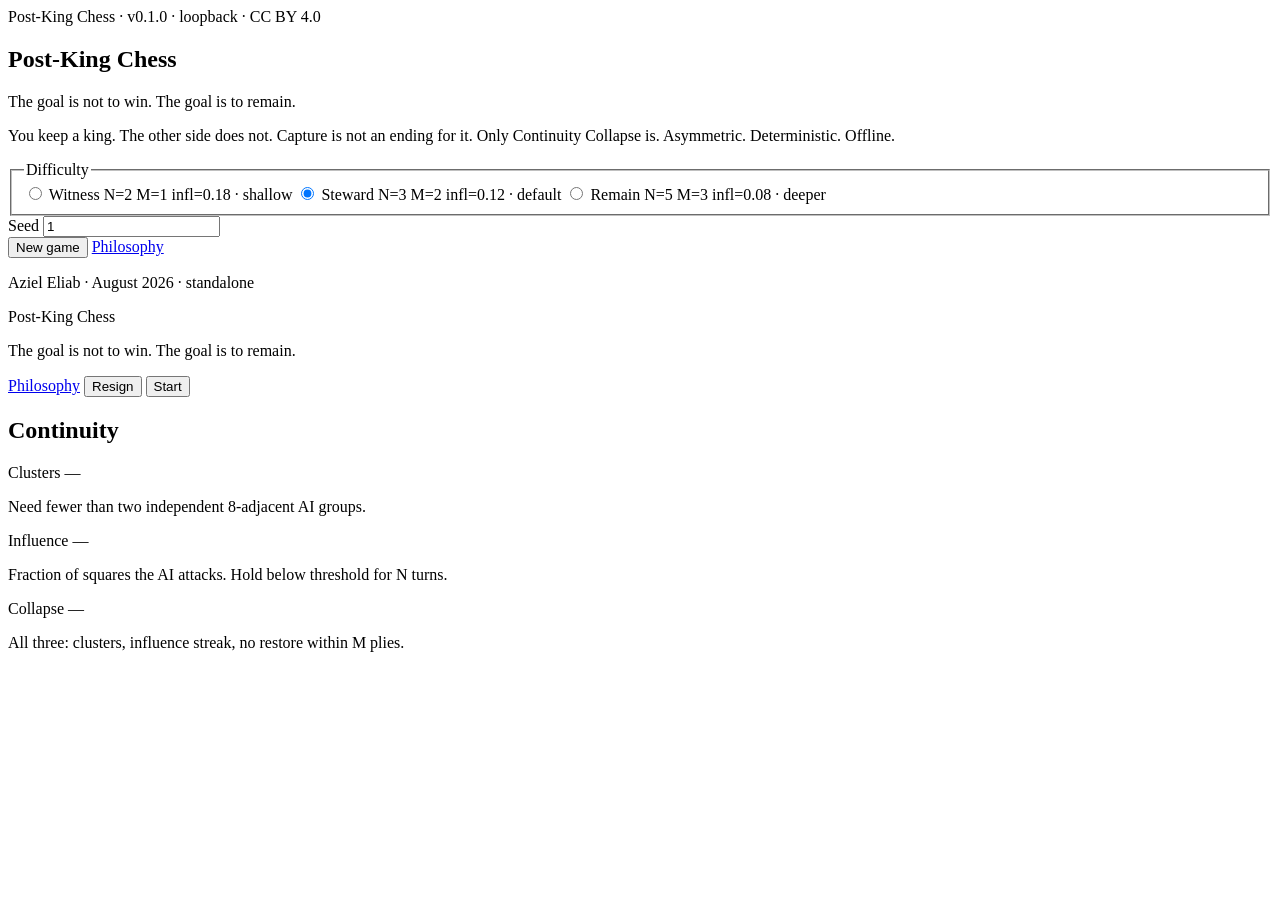
==== postking/web/index.html @ 6953ac3c "Ship Post-King Chess 0.1.0. Asymmetric continuity chess. Isolated counted download. CC BY 4.0. Forks" ====
<!doctype html>
<html lang="en">
<head>
  <meta charset="utf-8">
  <meta name="viewport" content="width=device-width, initial-scale=1">
  <title>Post-King Chess</title>
  <link rel="stylesheet" href="/style.css">
</head>
<body>
  <section id="start-screen" class="screen">
    <div class="tag">Post-King Chess · v0.1.0 · loopback · CC BY 4.0</div>
    <h1>Post-King Chess</h1>
    <p class="motto">The goal is not to win. The goal is to remain.</p>
    <p class="lede">
      You keep a king. The other side does not. Capture is not an ending
      for it. Only Continuity Collapse is. Asymmetric. Deterministic.
      Offline.
    </p>
    <fieldset class="difficulties">
      <legend>Difficulty</legend>
      <label><input type="radio" name="difficulty" value="witness"> Witness <span>N=2 M=1 infl=0.18 · shallow</span></label>
      <label><input type="radio" name="difficulty" value="steward" checked> Steward <span>N=3 M=2 infl=0.12 · default</span></label>
      <label><input type="radio" name="difficulty" value="remain"> Remain <span>N=5 M=3 infl=0.08 · deeper</span></label>
    </fieldset>
    <label class="seed-row">Seed
      <input id="seed" type="number" value="1" min="0" step="1">
    </label>
    <div class="actions">
      <button id="new-game" type="button">New game</button>
      <a class="button-link" id="philosophy-btn" href="/philosophy">Philosophy</a>
    </div>
    <p class="foot">Aziel Eliab · August 2026 · standalone</p>
  </section>

  <section id="board-screen" class="screen hidden">
    <header class="board-head">
      <div>
        <div class="tag">Post-King Chess</div>
        <p class="motto slim">The goal is not to win. The goal is to remain.</p>
      </div>
      <div class="head-actions">
        <a class="text-link" href="/philosophy">Philosophy</a>
        <button id="resign" type="button">Resign</button>
        <button id="back-start" type="button">Start</button>
      </div>
    </header>

    <div class="play">
      <div class="board-wrap">
        <div id="board" class="board" aria-label="chessboard"></div>
        <p id="turn-line" class="turn-line"></p>
      </div>
      <aside class="meters">
        <h2>Continuity</h2>
        <div class="meter">
          <div class="meter-label">Clusters <span id="m-clusters">—</span></div>
          <div class="bar"><i id="bar-clusters"></i></div>
          <p class="hint">Need fewer than two independent 8-adjacent AI groups.</p>
        </div>
        <div class="meter">
          <div class="meter-label">Influence <span id="m-influence">—</span></div>
          <div class="bar"><i id="bar-influence"></i></div>
          <p class="hint">Fraction of squares the AI attacks. Hold below threshold for N turns.</p>
        </div>
        <div class="meter">
          <div class="meter-label">Collapse <span id="m-collapse">—</span></div>
          <div class="bar"><i id="bar-collapse"></i></div>
          <p class="hint">All three: clusters, influence streak, no restore within M plies.</p>
        </div>
        <dl id="facts"></dl>
        <p id="result-line" class="result-line"></p>
      </aside>
    </div>
  </section>

  <script src="/app.js"></script>
</body>
</html>
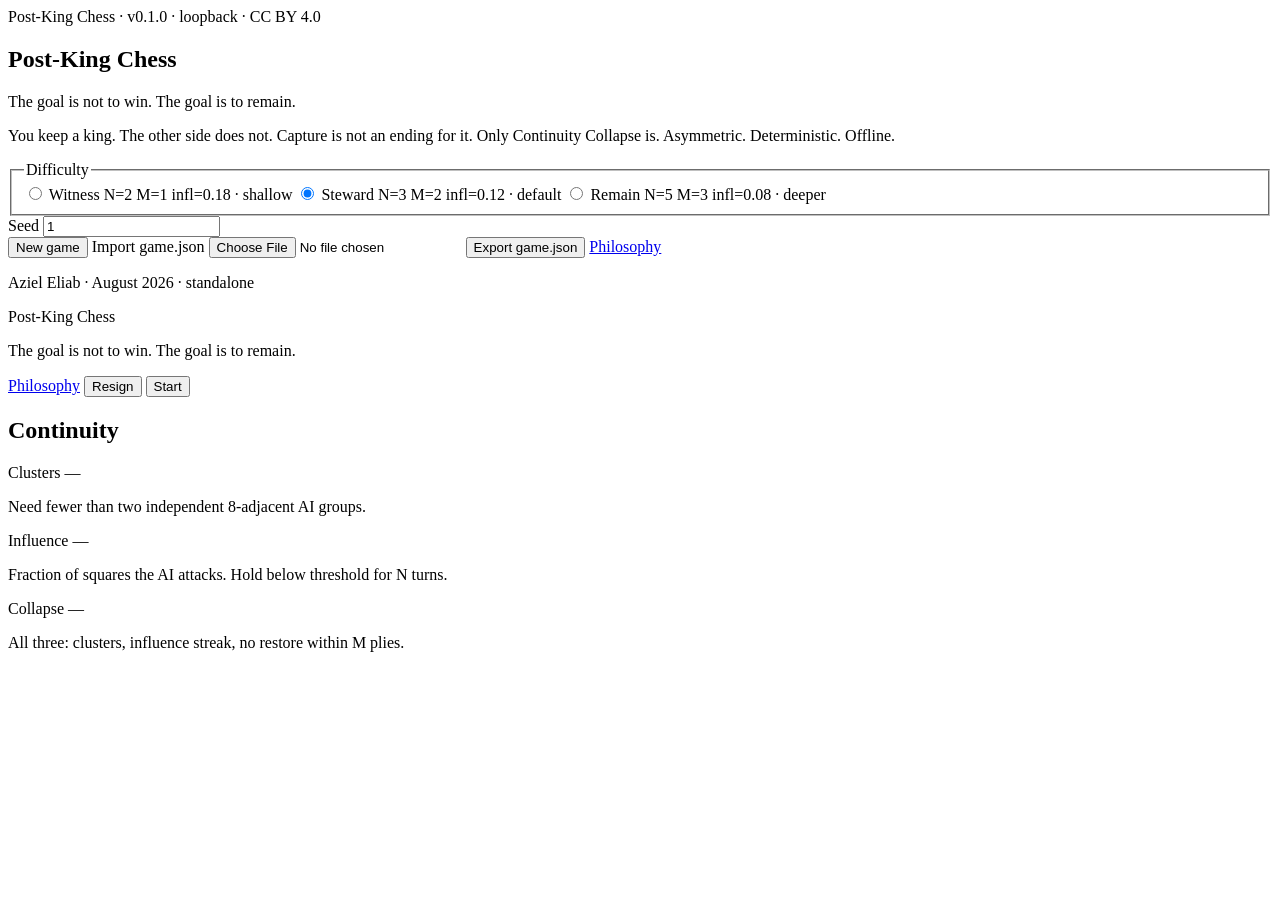
==== commit 663718e1: "Add SKILL.md, /v1/skill, one-click install, doctor, and JSON import/export. Ship-bar: Worker Views+D" ====
--- a/postking/web/index.html
+++ b/postking/web/index.html
@@ -27,6 +27,8 @@
     </label>
     <div class="actions">
       <button id="new-game" type="button">New game</button>
+      <label class="button-link">Import game.json <input id="import-game" type="file" accept="application/json,.json"></label>
+      <button id="export-game" type="button">Export game.json</button>
       <a class="button-link" id="philosophy-btn" href="/philosophy">Philosophy</a>
     </div>
     <p class="foot">Aziel Eliab · August 2026 · standalone</p>
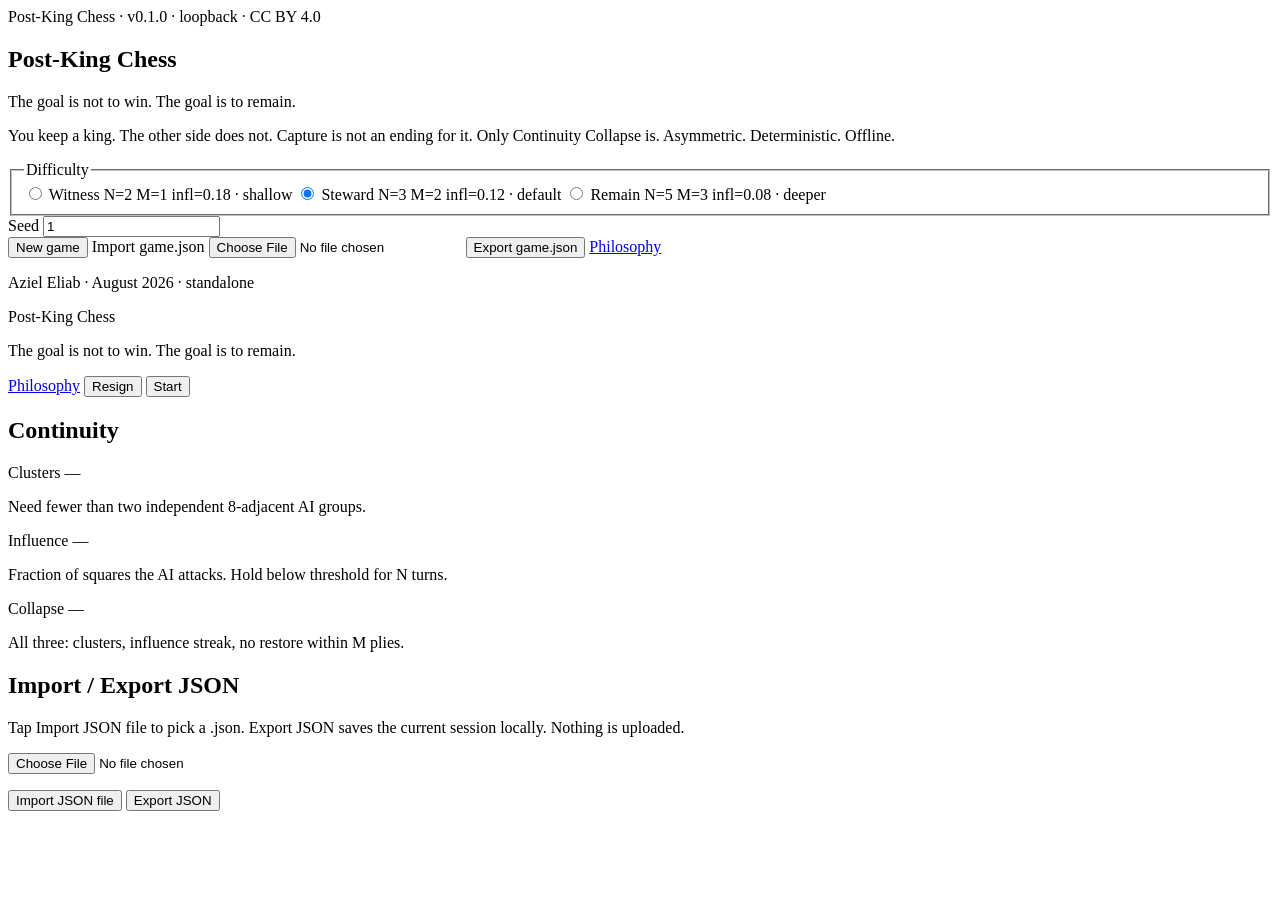
==== commit dcd3039e: "Wire live UI import/export and AI skill APIs. Local UIs get JSON file import and Export JSON. Hosted" ====
--- a/postking/web/index.html
+++ b/postking/web/index.html
@@ -76,5 +76,75 @@
   </section>
 
   <script src="/app.js"></script>
+
+<section class="card" id="aziel-json-io">
+  <h2>Import / Export JSON</h2>
+  <p class="help">Tap Import JSON file to pick a .json. Export JSON saves the current session locally. Nothing is uploaded.</p>
+  <input id="aziel-import-json" type="file" accept="application/json,.json">
+  <p>
+    <button type="button" id="aziel-import-json-btn">Import JSON file</button>
+    <button type="button" id="aziel-export-json-btn">Export JSON</button>
+  </p>
+  <p class="help" id="aziel-json-status"></p>
+</section>
+
+
+<script>
+(function(){
+  var file = document.getElementById("aziel-import-json");
+  var imp = document.getElementById("aziel-import-json-btn");
+  var exp = document.getElementById("aziel-export-json-btn");
+  var status = document.getElementById("aziel-json-status");
+  if (!file || !imp || !exp) return;
+  function say(m){ if (status) status.textContent = m; }
+  function collect(){
+    var data = { product: document.title || "", exported_at: new Date().toISOString(), author: "Aziel Eliab" };
+    document.querySelectorAll("input, select, textarea").forEach(function(el){
+      if (!el.id || el.type === "file" || el.type === "password") return;
+      data[el.id] = el.type === "checkbox" ? el.checked : el.value;
+    });
+    if (window.__azielLastJson && typeof window.__azielLastJson === "object") {
+      data.last = window.__azielLastJson;
+    }
+    return data;
+  }
+  function apply(obj){
+    if (!obj || typeof obj !== "object") return;
+    window.__azielLastJson = obj;
+    Object.keys(obj).forEach(function(k){
+      if (k === "last" || k === "product" || k === "exported_at" || k === "author") return;
+      var el = document.getElementById(k);
+      if (!el || el.type === "file" || el.type === "password") return;
+      if (el.type === "checkbox") el.checked = !!obj[k];
+      else if ("value" in el) el.value = obj[k];
+    });
+    var ta = document.querySelector("textarea");
+    if (ta && obj && !obj[ta.id] && typeof obj === "object") {
+      try { if (!ta.value) ta.value = JSON.stringify(obj, null, 2); } catch (e) {}
+    }
+  }
+  imp.addEventListener("click", function(){ file.click(); });
+  file.addEventListener("change", function(){
+    var f = file.files && file.files[0];
+    if (!f) return;
+    var r = new FileReader();
+    r.onload = function(){
+      try { apply(JSON.parse(String(r.result || "{}"))); say("Imported " + f.name); }
+      catch (e) { say("Invalid JSON"); }
+    };
+    r.readAsText(f);
+  });
+  exp.addEventListener("click", function(){
+    var blob = new Blob([JSON.stringify(collect(), null, 2)], {type: "application/json"});
+    var a = document.createElement("a");
+    a.href = URL.createObjectURL(blob);
+    a.download = "session.json";
+    a.click();
+    setTimeout(function(){ URL.revokeObjectURL(a.href); }, 800);
+    say("Exported JSON");
+  });
+})();
+</script>
+
 </body>
 </html>
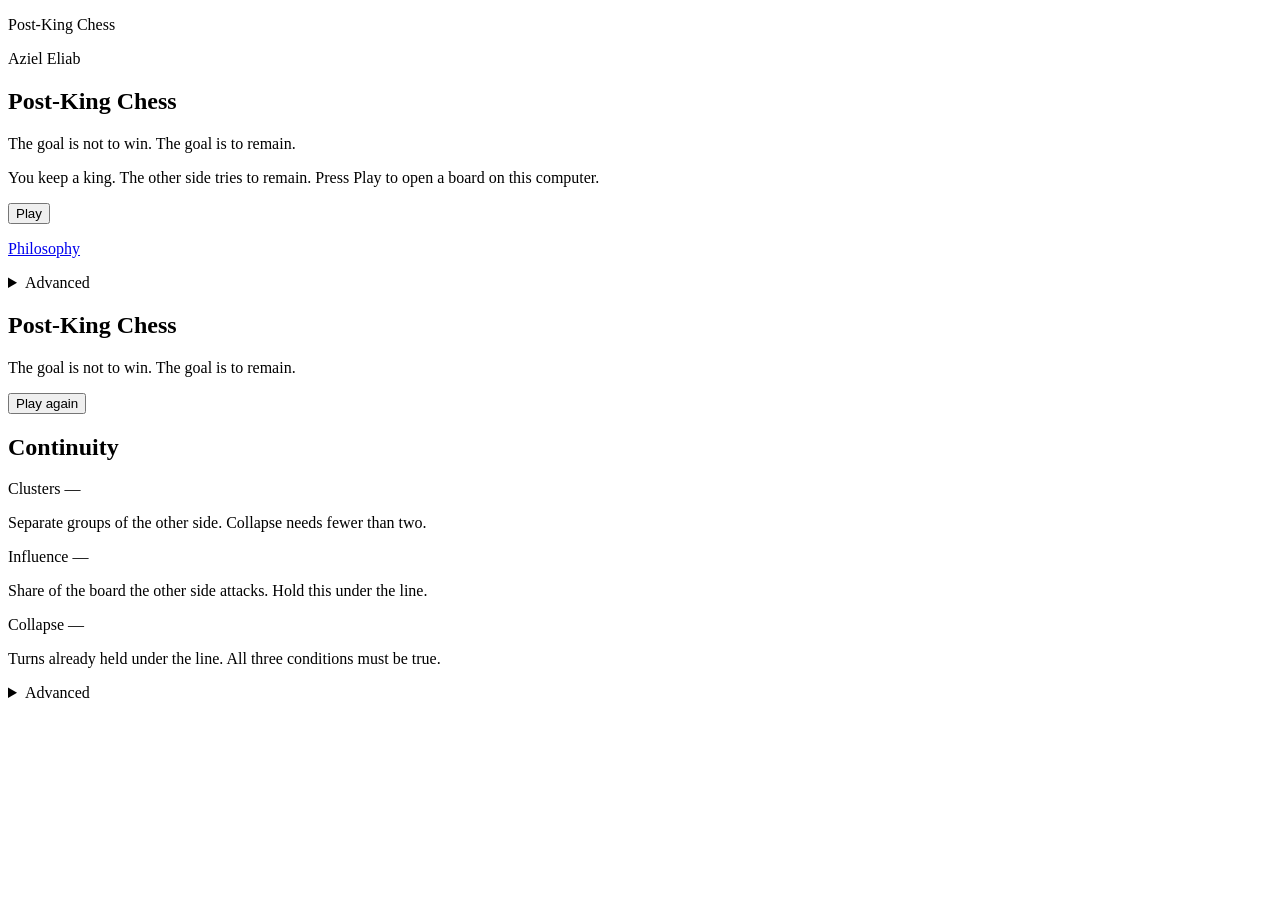
==== commit e0c7c401: "Make the local Post-King Chess start easier to follow Bare postking now welcomes a person, --help re" ====
--- a/postking/web/index.html
+++ b/postking/web/index.html
@@ -7,144 +7,167 @@
   <link rel="stylesheet" href="/style.css">
 </head>
 <body>
-  <section id="start-screen" class="screen">
-    <div class="tag">Post-King Chess · v0.1.0 · loopback · CC BY 4.0</div>
-    <h1>Post-King Chess</h1>
-    <p class="motto">The goal is not to win. The goal is to remain.</p>
-    <p class="lede">
-      You keep a king. The other side does not. Capture is not an ending
-      for it. Only Continuity Collapse is. Asymmetric. Deterministic.
-      Offline.
-    </p>
-    <fieldset class="difficulties">
-      <legend>Difficulty</legend>
-      <label><input type="radio" name="difficulty" value="witness"> Witness <span>N=2 M=1 infl=0.18 · shallow</span></label>
-      <label><input type="radio" name="difficulty" value="steward" checked> Steward <span>N=3 M=2 infl=0.12 · default</span></label>
-      <label><input type="radio" name="difficulty" value="remain"> Remain <span>N=5 M=3 infl=0.08 · deeper</span></label>
-    </fieldset>
-    <label class="seed-row">Seed
-      <input id="seed" type="number" value="1" min="0" step="1">
-    </label>
-    <div class="actions">
-      <button id="new-game" type="button">New game</button>
-      <label class="button-link">Import game.json <input id="import-game" type="file" accept="application/json,.json"></label>
-      <button id="export-game" type="button">Export game.json</button>
-      <a class="button-link" id="philosophy-btn" href="/philosophy">Philosophy</a>
-    </div>
-    <p class="foot">Aziel Eliab · August 2026 · standalone</p>
-  </section>
+  <header class="topbar">
+    <p class="brand">Post-King Chess</p>
+    <p class="by">Aziel Eliab</p>
+  </header>
 
-  <section id="board-screen" class="screen hidden">
-    <header class="board-head">
-      <div>
-        <div class="tag">Post-King Chess</div>
-        <p class="motto slim">The goal is not to win. The goal is to remain.</p>
+  <main>
+    <section id="start-screen" class="screen">
+      <h1>Post-King Chess</h1>
+      <p class="motto">The goal is not to win. The goal is to remain.</p>
+      <p class="lede">You keep a king. The other side tries to remain. Press Play to open a board on this computer.</p>
+      <button id="new-game" class="primary" type="button">Play</button>
+      <p class="quiet"><a class="text-link" href="/philosophy">Philosophy</a></p>
+      <p id="setup-status" class="hint" role="status"></p>
+
+      <details class="advanced">
+        <summary>Advanced</summary>
+        <fieldset class="difficulties">
+          <legend>Difficulty</legend>
+          <label>
+            <input type="radio" name="difficulty" value="witness">
+            <span class="name">Witness</span>
+            <span class="detail">Easier collapse. N=2, M=1, influence 0.18.</span>
+          </label>
+          <label>
+            <input type="radio" name="difficulty" value="steward" checked>
+            <span class="name">Steward</span>
+            <span class="detail">Default. N=3, M=2, influence 0.12.</span>
+          </label>
+          <label>
+            <input type="radio" name="difficulty" value="remain">
+            <span class="name">Remain</span>
+            <span class="detail">Longer collapse. N=5, M=3, influence 0.08.</span>
+          </label>
+        </fieldset>
+        <label class="seed-row">Seed
+          <input id="seed" type="number" value="1" min="0" step="1" inputmode="numeric">
+          <span class="detail">Same number, same game.</span>
+        </label>
+        <div class="adv-actions">
+          <button id="import-btn" class="ghost" type="button">Import a saved game</button>
+          <input id="import-game" class="visually-hidden" type="file" accept="application/json,.json">
+          <button id="export-game" class="ghost" type="button">Export game</button>
+        </div>
+
+        <div id="aziel-json-io" class="settings-file">
+          <h2>Settings file</h2>
+          <p class="hint">Save or load the seed and other fields on this computer. The file stays on this computer.</p>
+          <input id="aziel-import-json" class="visually-hidden" type="file" accept="application/json,.json">
+          <div class="adv-actions">
+            <button type="button" id="aziel-import-json-btn" class="ghost">Import JSON file</button>
+            <button type="button" id="aziel-export-json-btn" class="ghost">Export JSON</button>
+          </div>
+          <p class="hint" id="aziel-json-status" role="status"></p>
+        </div>
+      </details>
+    </section>
+
+    <section id="board-screen" class="screen hidden">
+      <header class="board-head">
+        <div>
+          <h2 class="play-title">Post-King Chess</h2>
+          <p class="motto slim">The goal is not to win. The goal is to remain.</p>
+        </div>
+      </header>
+
+      <div class="play">
+        <div class="board-wrap">
+          <div id="board" class="board" role="group" aria-label="chessboard"></div>
+          <p id="turn-line" class="turn-line" role="status"></p>
+          <button id="play-again" class="primary hidden" type="button">Play again</button>
+        </div>
+        <aside class="meters">
+          <h2>Continuity</h2>
+          <div class="meter">
+            <div class="meter-label">Clusters <span id="m-clusters">—</span></div>
+            <div class="bar" aria-hidden="true"><i id="bar-clusters"></i></div>
+            <p class="hint">Separate groups of the other side. Collapse needs fewer than two.</p>
+          </div>
+          <div class="meter">
+            <div class="meter-label">Influence <span id="m-influence">—</span></div>
+            <div class="bar" aria-hidden="true"><i id="bar-influence"></i></div>
+            <p class="hint">Share of the board the other side attacks. Hold this under the line.</p>
+          </div>
+          <div class="meter">
+            <div class="meter-label">Collapse <span id="m-collapse">—</span></div>
+            <div class="bar" aria-hidden="true"><i id="bar-collapse"></i></div>
+            <p class="hint">Turns already held under the line. All three conditions must be true.</p>
+          </div>
+          <p id="result-line" class="result-line" role="status"></p>
+
+          <details class="advanced">
+            <summary>Advanced</summary>
+            <dl id="facts"></dl>
+            <div class="adv-actions">
+              <button id="resign" class="ghost" type="button">Resign</button>
+              <button id="export-board" class="ghost" type="button">Export game</button>
+              <button id="back-start" class="ghost" type="button">Back</button>
+              <a class="text-link" href="/philosophy">Philosophy</a>
+            </div>
+          </details>
+        </aside>
       </div>
-      <div class="head-actions">
-        <a class="text-link" href="/philosophy">Philosophy</a>
-        <button id="resign" type="button">Resign</button>
-        <button id="back-start" type="button">Start</button>
-      </div>
-    </header>
-
-    <div class="play">
-      <div class="board-wrap">
-        <div id="board" class="board" aria-label="chessboard"></div>
-        <p id="turn-line" class="turn-line"></p>
-      </div>
-      <aside class="meters">
-        <h2>Continuity</h2>
-        <div class="meter">
-          <div class="meter-label">Clusters <span id="m-clusters">—</span></div>
-          <div class="bar"><i id="bar-clusters"></i></div>
-          <p class="hint">Need fewer than two independent 8-adjacent AI groups.</p>
-        </div>
-        <div class="meter">
-          <div class="meter-label">Influence <span id="m-influence">—</span></div>
-          <div class="bar"><i id="bar-influence"></i></div>
-          <p class="hint">Fraction of squares the AI attacks. Hold below threshold for N turns.</p>
-        </div>
-        <div class="meter">
-          <div class="meter-label">Collapse <span id="m-collapse">—</span></div>
-          <div class="bar"><i id="bar-collapse"></i></div>
-          <p class="hint">All three: clusters, influence streak, no restore within M plies.</p>
-        </div>
-        <dl id="facts"></dl>
-        <p id="result-line" class="result-line"></p>
-      </aside>
-    </div>
-  </section>
+    </section>
+  </main>
 
   <script src="/app.js"></script>
-
-<section class="card" id="aziel-json-io">
-  <h2>Import / Export JSON</h2>
-  <p class="help">Tap Import JSON file to pick a .json. Export JSON saves the current session locally. Nothing is uploaded.</p>
-  <input id="aziel-import-json" type="file" accept="application/json,.json">
-  <p>
-    <button type="button" id="aziel-import-json-btn">Import JSON file</button>
-    <button type="button" id="aziel-export-json-btn">Export JSON</button>
-  </p>
-  <p class="help" id="aziel-json-status"></p>
-</section>
-
-
-<script>
-(function(){
-  var file = document.getElementById("aziel-import-json");
-  var imp = document.getElementById("aziel-import-json-btn");
-  var exp = document.getElementById("aziel-export-json-btn");
-  var status = document.getElementById("aziel-json-status");
-  if (!file || !imp || !exp) return;
-  function say(m){ if (status) status.textContent = m; }
-  function collect(){
-    var data = { product: document.title || "", exported_at: new Date().toISOString(), author: "Aziel Eliab" };
-    document.querySelectorAll("input, select, textarea").forEach(function(el){
-      if (!el.id || el.type === "file" || el.type === "password") return;
-      data[el.id] = el.type === "checkbox" ? el.checked : el.value;
+  <script>
+  (function(){
+    var file = document.getElementById("aziel-import-json");
+    var imp = document.getElementById("aziel-import-json-btn");
+    var exp = document.getElementById("aziel-export-json-btn");
+    var status = document.getElementById("aziel-json-status");
+    if (!file || !imp || !exp) return;
+    function say(m){ if (status) status.textContent = m; }
+    function collect(){
+      var data = { product: document.title || "", exported_at: new Date().toISOString(), author: "Aziel Eliab" };
+      document.querySelectorAll("input, select, textarea").forEach(function(el){
+        if (!el.id || el.type === "file" || el.type === "password") return;
+        data[el.id] = el.type === "checkbox" ? el.checked : el.value;
+      });
+      if (window.__azielLastJson && typeof window.__azielLastJson === "object") {
+        data.last = window.__azielLastJson;
+      }
+      return data;
+    }
+    function apply(obj){
+      if (!obj || typeof obj !== "object") return;
+      window.__azielLastJson = obj;
+      Object.keys(obj).forEach(function(k){
+        if (k === "last" || k === "product" || k === "exported_at" || k === "author") return;
+        var el = document.getElementById(k);
+        if (!el || el.type === "file" || el.type === "password") return;
+        if (el.type === "checkbox") el.checked = !!obj[k];
+        else if ("value" in el) el.value = obj[k];
+      });
+      var ta = document.querySelector("textarea");
+      if (ta && obj && !obj[ta.id] && typeof obj === "object") {
+        try { if (!ta.value) ta.value = JSON.stringify(obj, null, 2); } catch (e) {}
+      }
+    }
+    imp.addEventListener("click", function(){ file.click(); });
+    file.addEventListener("change", function(){
+      var f = file.files && file.files[0];
+      if (!f) return;
+      var r = new FileReader();
+      r.onload = function(){
+        try { apply(JSON.parse(String(r.result || "{}"))); say("Imported " + f.name); }
+        catch (e) { say("That file is not JSON. Choose another .json file."); }
+      };
+      r.readAsText(f);
     });
-    if (window.__azielLastJson && typeof window.__azielLastJson === "object") {
-      data.last = window.__azielLastJson;
-    }
-    return data;
-  }
-  function apply(obj){
-    if (!obj || typeof obj !== "object") return;
-    window.__azielLastJson = obj;
-    Object.keys(obj).forEach(function(k){
-      if (k === "last" || k === "product" || k === "exported_at" || k === "author") return;
-      var el = document.getElementById(k);
-      if (!el || el.type === "file" || el.type === "password") return;
-      if (el.type === "checkbox") el.checked = !!obj[k];
-      else if ("value" in el) el.value = obj[k];
+    exp.addEventListener("click", function(){
+      var blob = new Blob([JSON.stringify(collect(), null, 2)], {type: "application/json"});
+      var a = document.createElement("a");
+      a.href = URL.createObjectURL(blob);
+      a.download = "session.json";
+      a.click();
+      setTimeout(function(){ URL.revokeObjectURL(a.href); }, 800);
+      say("Exported JSON");
     });
-    var ta = document.querySelector("textarea");
-    if (ta && obj && !obj[ta.id] && typeof obj === "object") {
-      try { if (!ta.value) ta.value = JSON.stringify(obj, null, 2); } catch (e) {}
-    }
-  }
-  imp.addEventListener("click", function(){ file.click(); });
-  file.addEventListener("change", function(){
-    var f = file.files && file.files[0];
-    if (!f) return;
-    var r = new FileReader();
-    r.onload = function(){
-      try { apply(JSON.parse(String(r.result || "{}"))); say("Imported " + f.name); }
-      catch (e) { say("Invalid JSON"); }
-    };
-    r.readAsText(f);
-  });
-  exp.addEventListener("click", function(){
-    var blob = new Blob([JSON.stringify(collect(), null, 2)], {type: "application/json"});
-    var a = document.createElement("a");
-    a.href = URL.createObjectURL(blob);
-    a.download = "session.json";
-    a.click();
-    setTimeout(function(){ URL.revokeObjectURL(a.href); }, 800);
-    say("Exported JSON");
-  });
-})();
-</script>
-
+  })();
+  </script>
 </body>
 </html>
